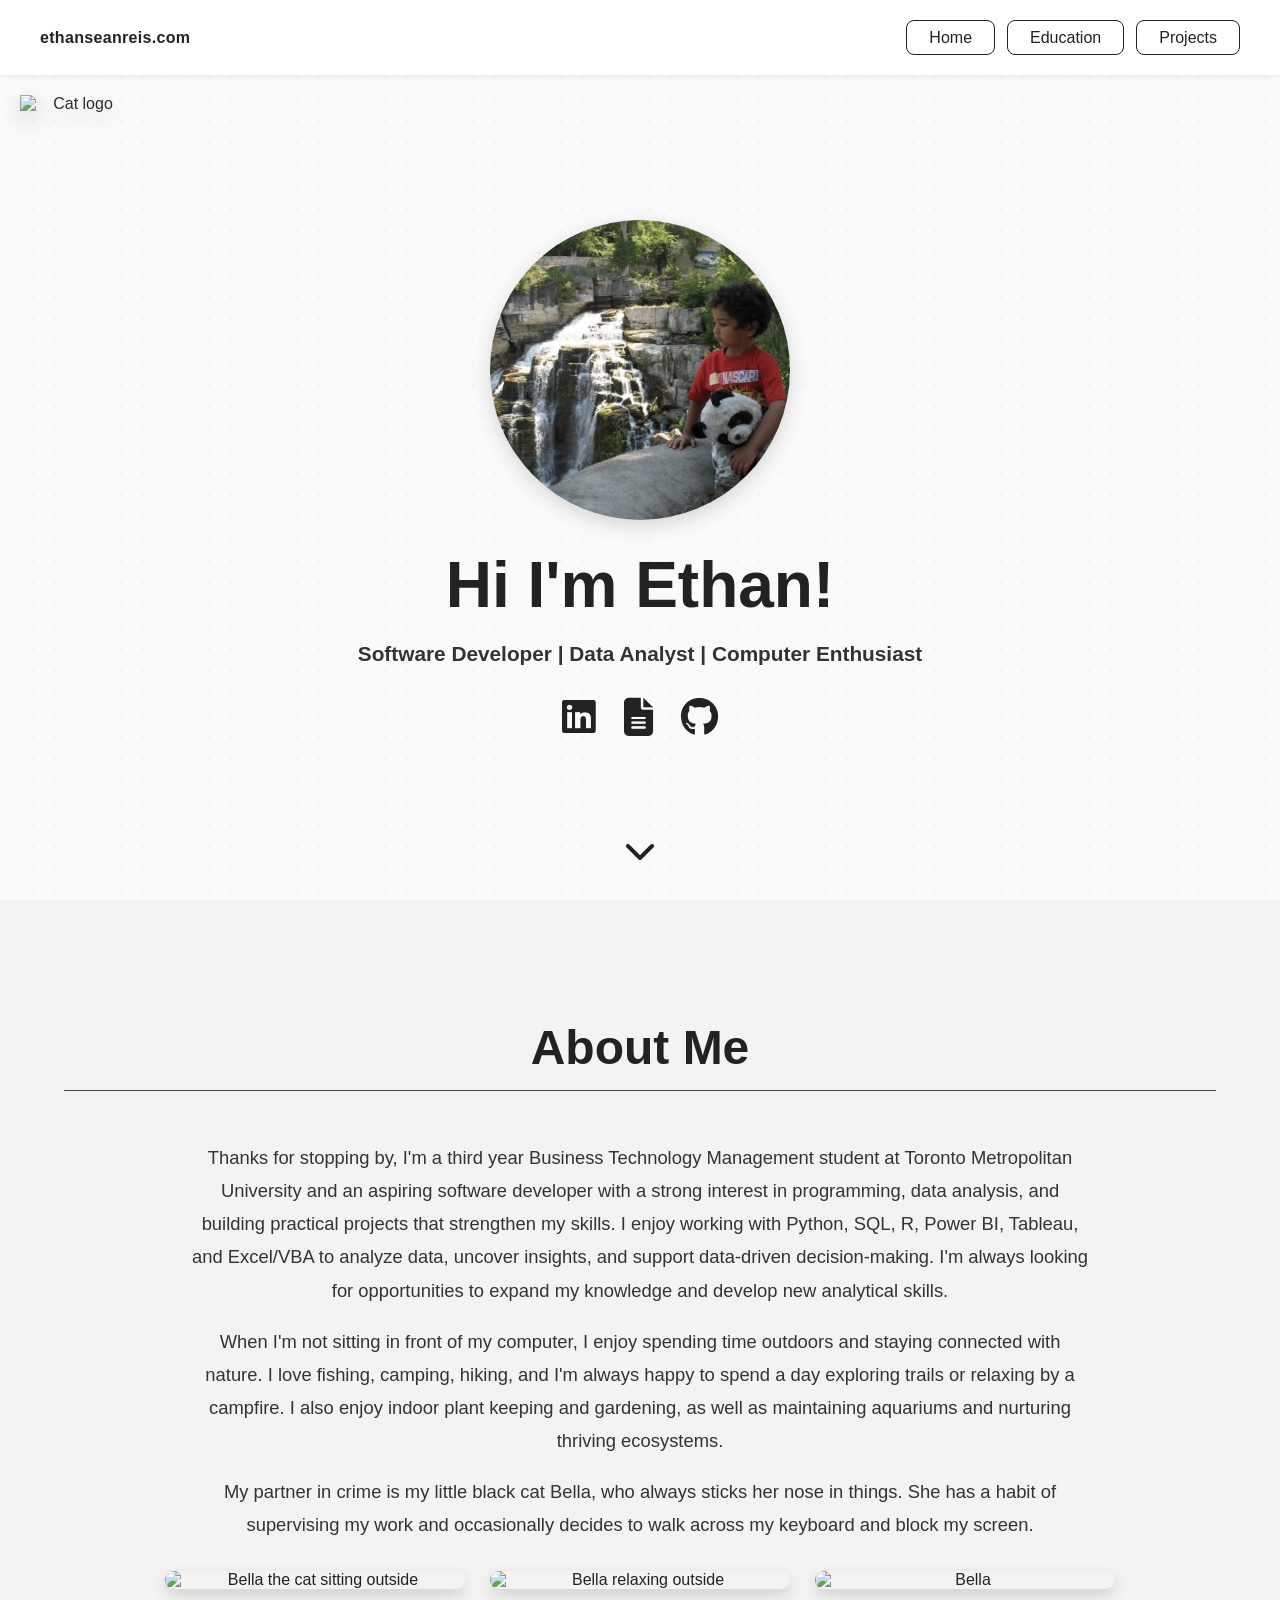
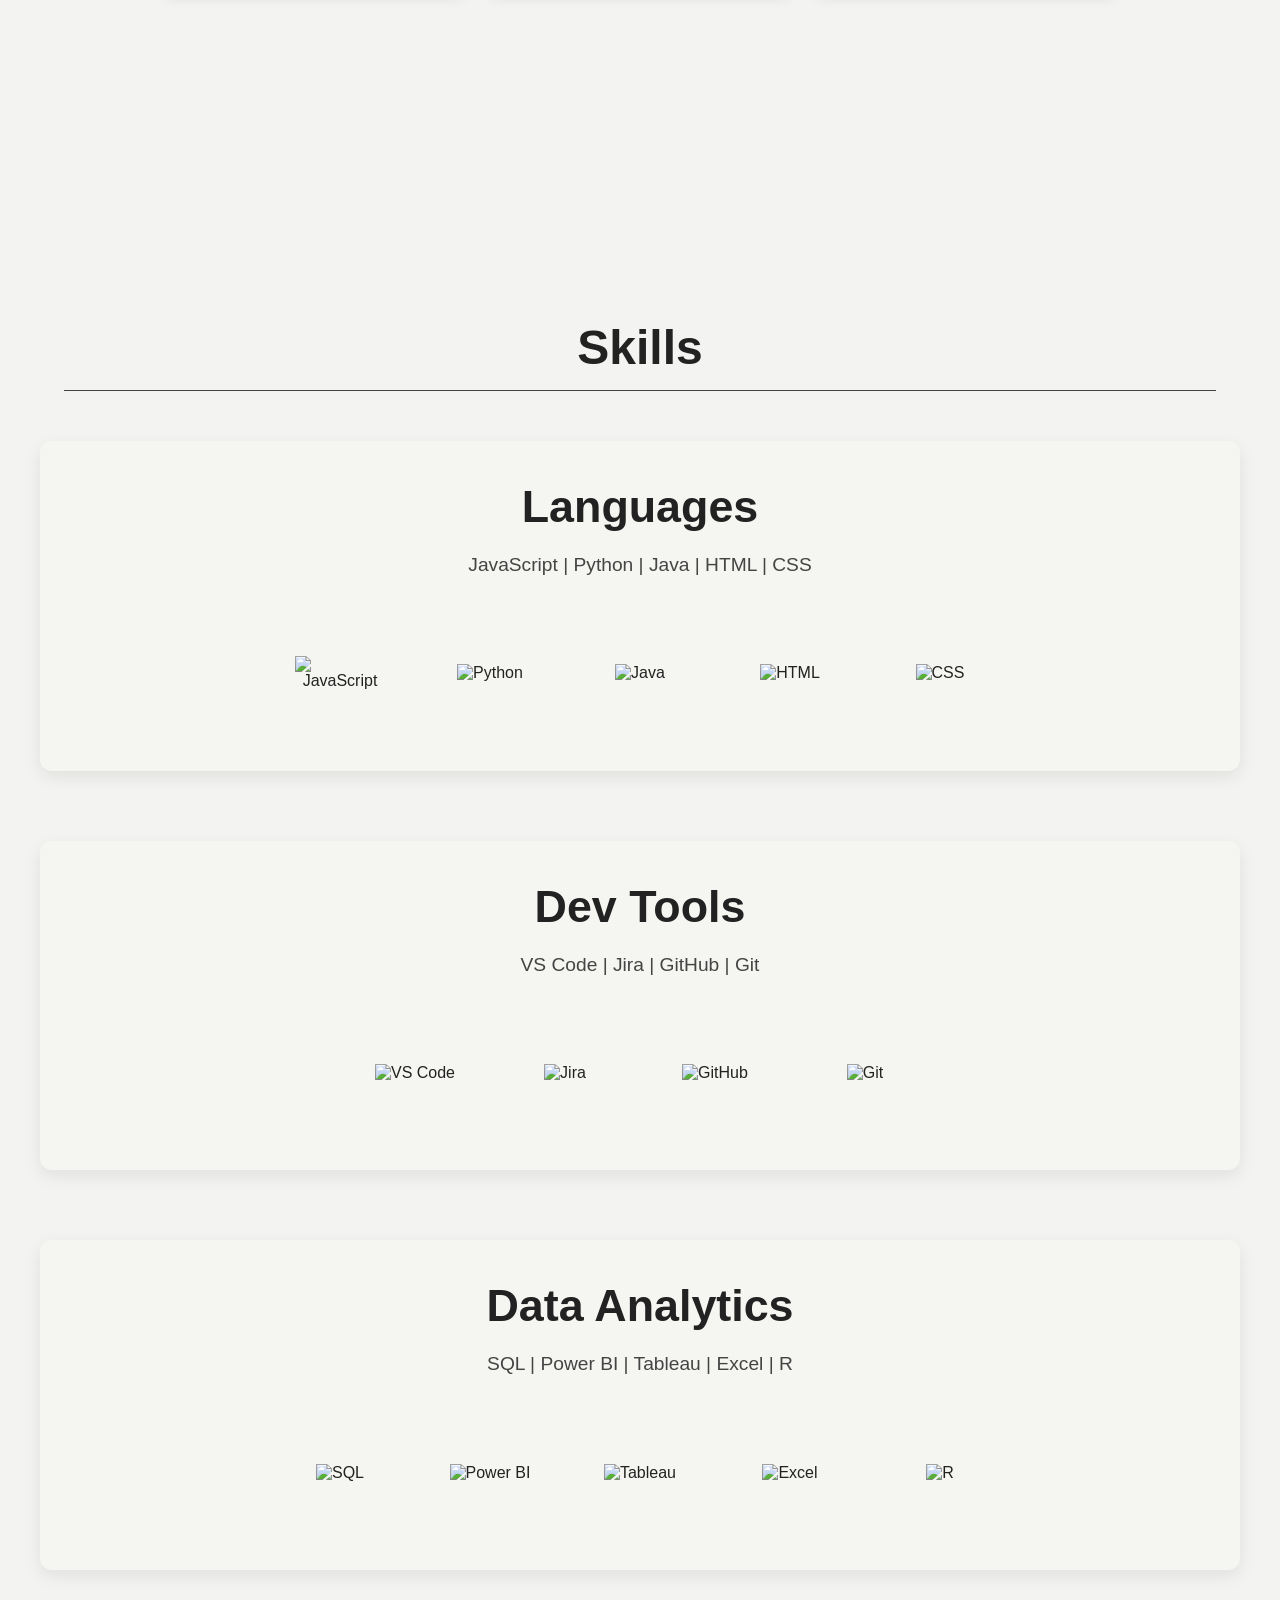
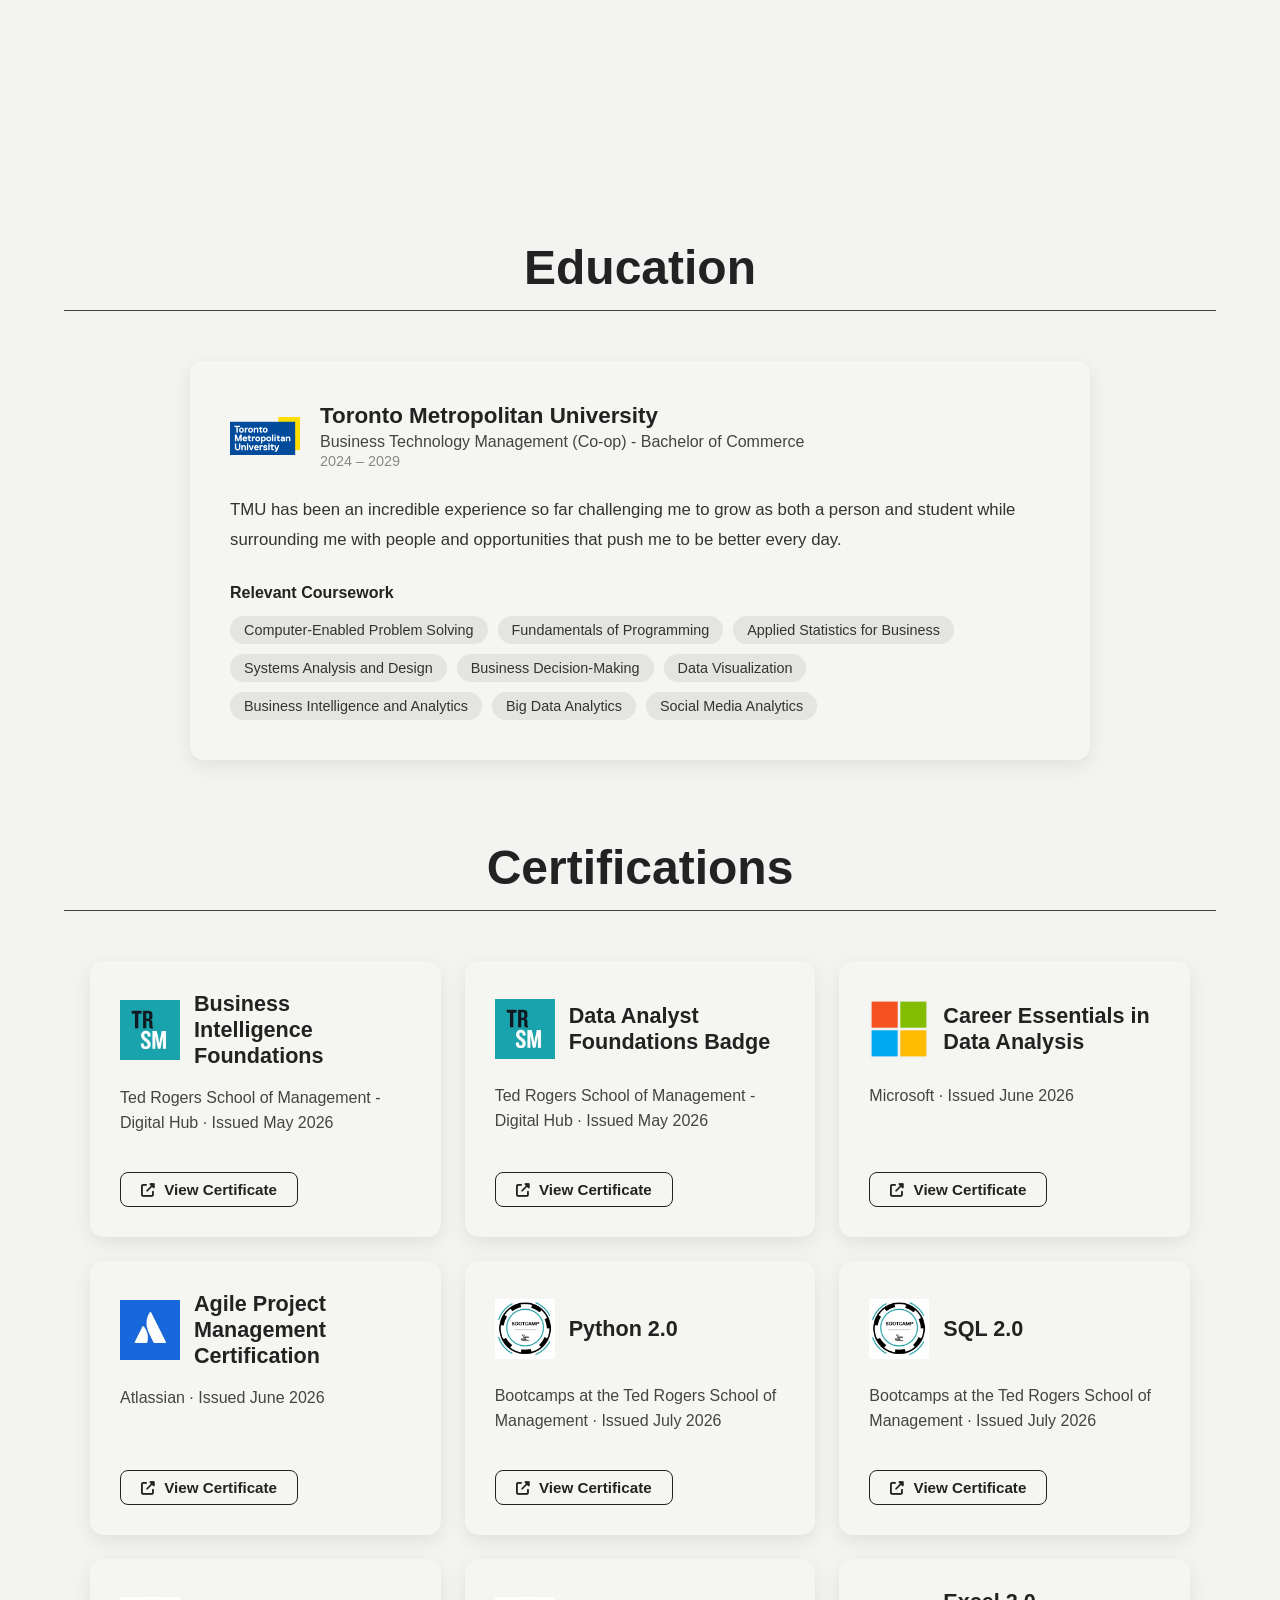
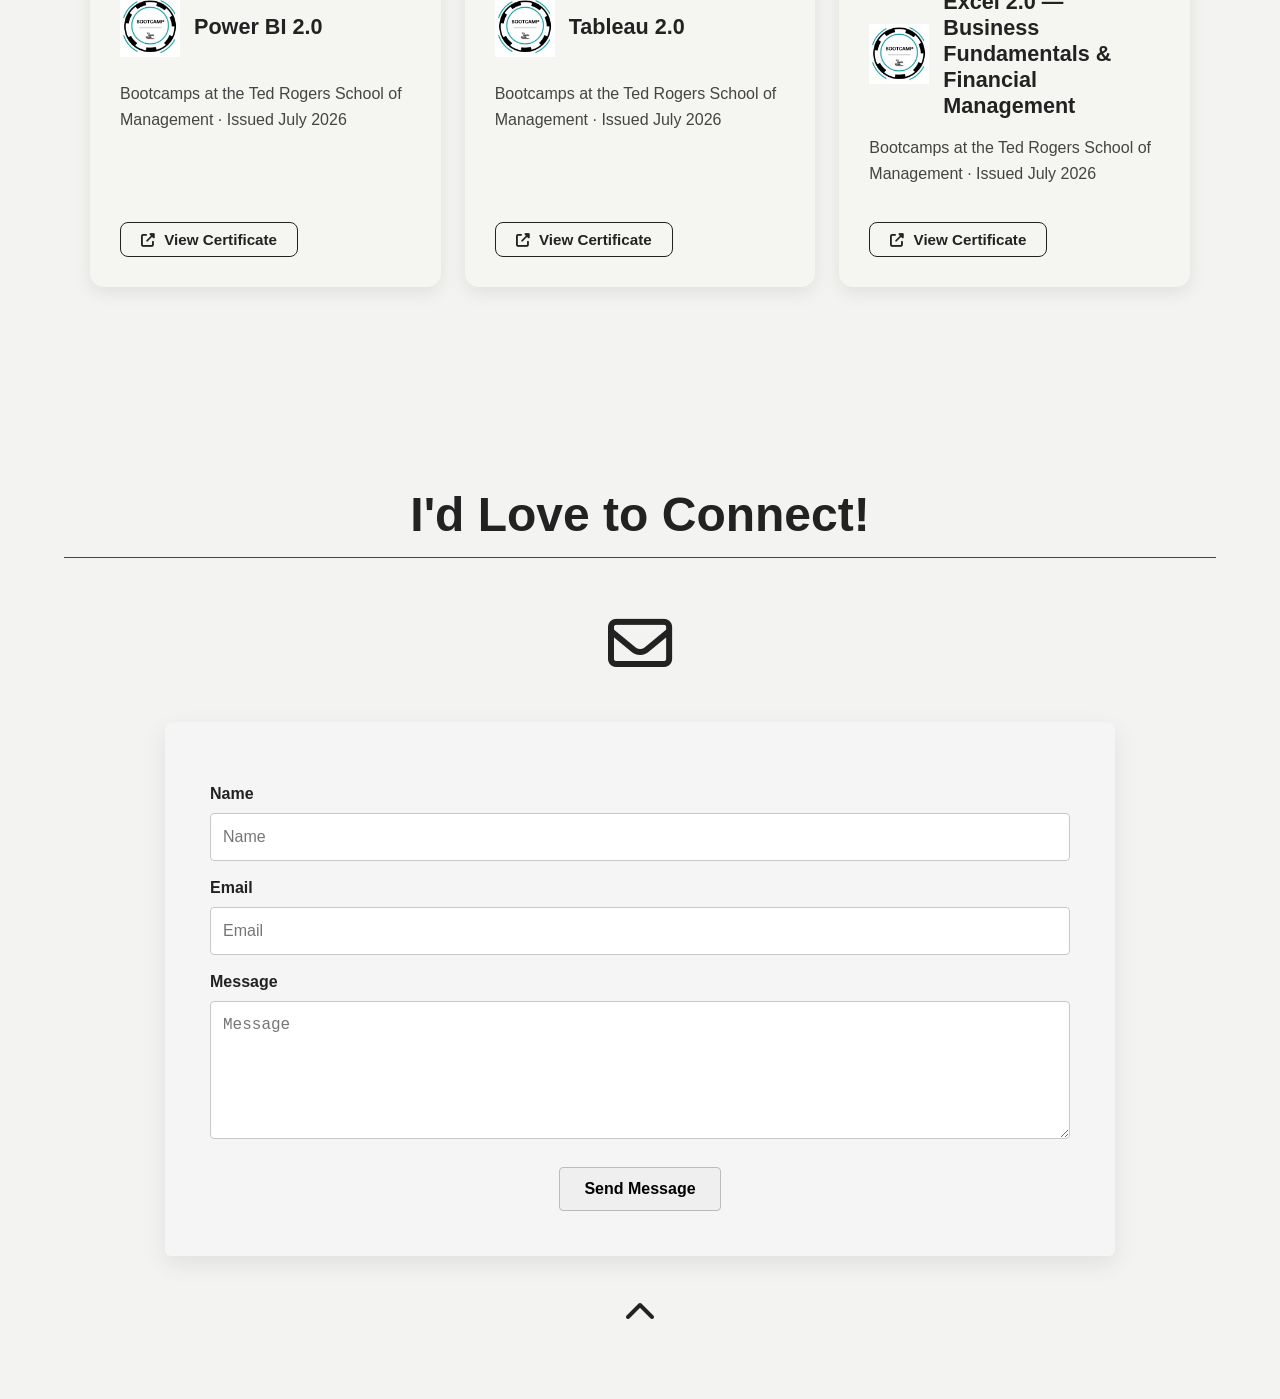
==== index.html @ f37e106a "Update index.html" ====
<!DOCTYPE html>
<html lang="en">
<head>
  <meta charset="UTF-8" />
  <meta name="viewport" content="width=device-width, initial-scale=1.0" />
  <title>Ethan Reis | Personal Website</title>
  <link rel="stylesheet" href="styles.css" />
  <link rel="stylesheet" href="https://cdnjs.cloudflare.com/ajax/libs/font-awesome/6.5.2/css/all.min.css" />
</head>
<body>
<nav class="navbar">
  <span class="nav-brand">ethanseanreis.com</span>
  <ul class="nav-links">
    <li><a href="index.html#home">Home</a></li>
    <li><a href="index.html#education">Education</a></li>
    <li><a href="projects.html">Projects</a></li>
  </ul>
</nav>

  <section id="home" class="hero">
   
    <img src="assets/cat.png" alt="Cat logo" class="cat-logo" id="cat-logo" />
    <div class="hero-content">
      <img src="assets/me.png" alt="Ethan Reis" class="profile-photo">
      <h1>Hi I'm Ethan!</h1>
      <p>Software Developer | Data Analyst | Computer Enthusiast</p>
      <div class="social-icons">
        <a href="https://www.linkedin.com/in/ethan-reis-b76470368/" target="_blank" aria-label="LinkedIn">
          <i class="fab fa-linkedin"></i>
        </a>
        <a href="assets/resume.pdf" target="_blank" aria-label="Resume">
          <i class="fas fa-file-alt"></i>
        </a>
        <a href="https://github.com/akareese?tab=repositories" target="_blank" aria-label="GitHub">
          <i class="fab fa-github"></i>
        </a>
      </div>
    </div>
    <div class="scroll-down">
      <a href="#about" aria-label="Scroll down">
        <i class="fas fa-chevron-down"></i>
      </a>
    </div>
  </section>

  <section id="about" class="section about-section">
    <h2>About Me</h2>
    <div class="section-line"></div>
    <p>
      Thanks for stopping by, I'm a third year Business Technology Management student at Toronto Metropolitan University and an aspiring software developer with a strong interest in programming, data analysis, and building practical projects that strengthen my skills. 
      I enjoy working with Python, SQL, R, Power BI, Tableau, and Excel/VBA to analyze data, uncover insights, and support data-driven decision-making. I'm always looking for opportunities to expand my knowledge and develop new analytical skills.
    </p>
    <p>
      When I'm not sitting in front of my computer, I enjoy spending time outdoors and staying connected with nature. I love fishing, camping, hiking, 
      and I'm always happy to spend a day exploring trails or relaxing by a campfire. I also enjoy indoor plant keeping and gardening, as well as maintaining aquariums and nurturing thriving ecosystems.
    </p>
    <p>
      My partner in crime is my little black cat Bella, who always sticks her nose in things. 
      She has a habit of supervising my work and occasionally decides to walk across my keyboard and block my screen. 
    </p>
    <div class="about-images">
      <img src="assets/bella1.png" alt="Bella the cat sitting outside">
      <img src="assets/bella2.jpg" alt="Bella relaxing outside">
      <img src="assets/bella3.jpg" alt="Bella">
    </div>
  </section>

  <section id="skills" class="section skills-section">
    <h2>Skills</h2>
    <div class="section-line"></div>
    <div class="skills-group">
      <h3>Languages</h3>
      <p class="skills-text">JavaScript | Python | Java | HTML | CSS</p>
      <div class="logo-row">
        <div class="logo-card floating">
          <img src="https://cdn.jsdelivr.net/gh/devicons/devicon/icons/javascript/javascript-original.svg" alt="JavaScript">
        </div>
        <div class="logo-card floating delay-1">
          <img src="https://cdn.jsdelivr.net/gh/devicons/devicon/icons/python/python-original.svg" alt="Python">
        </div>
        <div class="logo-card floating delay-2">
          <img src="https://cdn.jsdelivr.net/gh/devicons/devicon/icons/java/java-original.svg" alt="Java">
        </div>
        <div class="logo-card floating delay-3">
          <img src="https://cdn.jsdelivr.net/gh/devicons/devicon/icons/html5/html5-original.svg" alt="HTML">
        </div>
        <div class="logo-card floating delay-4">
          <img src="https://cdn.jsdelivr.net/gh/devicons/devicon/icons/css3/css3-original.svg" alt="CSS">
        </div>
      </div>
    </div>
    <div class="skills-group">
      <h3>Dev Tools</h3>
      <p class="skills-text">VS Code | Jira | GitHub | Git</p>
      <div class="logo-row">
        <div class="logo-card floating">
          <img src="https://cdn.jsdelivr.net/gh/devicons/devicon/icons/vscode/vscode-original.svg" alt="VS Code">
        </div>
        <div class="logo-card floating delay-1">
          <img src="https://cdn.jsdelivr.net/gh/devicons/devicon/icons/jira/jira-original.svg" alt="Jira">
        </div>
        <div class="logo-card floating delay-2">
          <img src="https://cdn.jsdelivr.net/gh/devicons/devicon/icons/github/github-original.svg" alt="GitHub">
        </div>
        <div class="logo-card floating delay-3">
          <img src="https://cdn.jsdelivr.net/gh/devicons/devicon/icons/git/git-original.svg" alt="Git">
        </div>
      </div>
    </div>
    <div class="skills-group">
      <h3>Data Analytics</h3>
      <p class="skills-text">SQL | Power BI | Tableau | Excel | R</p>
      <div class="logo-row">
        <div class="logo-card floating">
          <img src="https://cdn.jsdelivr.net/gh/devicons/devicon/icons/mysql/mysql-original.svg" alt="SQL">
        </div>
        <div class="logo-card floating delay-1">
          <img src="https://www.svgrepo.com/show/306593/powerbi.svg" alt="Power BI">
        </div>
        <div class="logo-card floating delay-2">
          <img src="https://cdn.worldvectorlogo.com/logos/tableau-software.svg" alt="Tableau">
        </div>
        <div class="logo-card floating delay-3">
          <img src="https://cdn-icons-png.flaticon.com/512/732/732220.png" alt="Excel">
        </div>
        <div class="logo-card floating delay-4">
          <img src="https://cdn.jsdelivr.net/gh/devicons/devicon/icons/r/r-original.svg" alt="R">
        </div>
      </div>
    </div>
  </section>

  <section id="education" class="section education-section">
    <h2>Education</h2>
    <div class="section-line"></div>
    <div class="education-card">
      <div class="education-header">
        <img src="assets/tmu.png" alt="TMU Logo" class="edu-logo">
        <div class="education-info">
          <h3>Toronto Metropolitan University</h3>
          <p class="edu-degree">Business Technology Management (Co-op) - Bachelor of Commerce </p>
          <p class="edu-date">2024 – 2029</p>
        </div>
      </div>
      <p class="edu-blurb">
        TMU has been an incredible experience so far challenging me to grow as both a person and student while surrounding me with people and opportunities that push me to be better every day.
      </p>
      <div class="edu-coursework">
        <h4>Relevant Coursework</h4>
        <div class="course-tags">
  <span class="course-tag">Computer-Enabled Problem Solving</span>
  <span class="course-tag">Fundamentals of Programming</span>
  <span class="course-tag">Applied Statistics for Business</span>
  <span class="course-tag">Systems Analysis and Design</span>
  <span class="course-tag">Business Decision-Making</span>
  <span class="course-tag">Data Visualization</span>
  <span class="course-tag">Business Intelligence and Analytics</span>
  <span class="course-tag">Big Data Analytics</span>
  <span class="course-tag">Social Media Analytics</span>
      </div>
      </div>
    </div>

    <h2 class="cert-heading">Certifications</h2>
    <div class="section-line"></div>
    

     <div class="projects-grid certs-grid">

  <div class="project-card cert-card">
    <div class="project-header">
      <img src="assets/badge.jpeg" class="project-icon" alt="TRSM Badge">
      <h3>Business Intelligence Foundations</h3>
    </div>
    <p>Ted Rogers School of Management - Digital Hub · Issued May 2026</p>
    <div class="card-buttons">
      <a href="https://courses.torontomu.ca/d2l/awards/assertions/224630/view" target="_blank" class="demo-btn">
        <i class="fas fa-external-link-alt"></i> View Certificate
      </a>
    </div>
  </div>

  <div class="project-card cert-card">
    <div class="project-header">
      <img src="assets/badge.jpeg" class="project-icon" alt="TRSM Badge">
      <h3>Data Analyst Foundations Badge</h3>
    </div>
    <p>Ted Rogers School of Management - Digital Hub · Issued May 2026</p>
    <div class="card-buttons">
      <a href="https://courses.torontomu.ca/d2l/awards/assertions/224631/view" target="_blank" class="demo-btn">
        <i class="fas fa-external-link-alt"></i> View Certificate
      </a>
    </div>
  </div>

  <div class="project-card cert-card">
    <div class="project-header">
      <img src="assets/microsoft.png" class="project-icon" alt="Microsoft Badge">
      <h3>Career Essentials in Data Analysis</h3>
    </div>
    <p>Microsoft · Issued June 2026</p>
    <div class="card-buttons">
      <a href="https://www.linkedin.com/learning/certificates/ed86fa8a21d79539cb4f22efe89c0aa3cbb7429b1db4a03f485cd9685f0a673c?trk=share_certificate" target="_blank" class="demo-btn">
        <i class="fas fa-external-link-alt"></i> View Certificate
      </a>
    </div>
  </div>

    <div class="project-card cert-card">
    <div class="project-header">
      <img src="assets/atlassian.jpeg" class="project-icon" alt="Atlassian Badge">
      <h3>Agile Project Management Certification</h3>
    </div>
    <p>Atlassian · Issued June 2026</p>
    <div class="card-buttons">
      <a href="https://www.linkedin.com/learning/certificates/4009dad9c85694640ad991aff06feec73a3c7b45180ffafd8f99027abd48d213?trk=share_certificate" class="demo-btn">
        <i class="fas fa-external-link-alt"></i> View Certificate
      </a>
    </div>
  </div>
       
  <div class="project-card cert-card">
    <div class="project-header">
      <img src="assets/bootcamp.jpeg" class="project-icon" alt="Bootcamp Badge">
      <h3>Python 2.0</h3>
    </div>
    <p>Bootcamps at the Ted Rogers School of Management · Issued July 2026</p>
    <div class="card-buttons">
      <a href="#" class="demo-btn">
        <i class="fas fa-external-link-alt"></i> View Certificate
      </a>
    </div>
  </div>

  <div class="project-card cert-card">
    <div class="project-header">
      <img src="assets/bootcamp.jpeg" class="project-icon" alt="Bootcamp Badge">
      <h3>SQL 2.0</h3>
    </div>
    <p>Bootcamps at the Ted Rogers School of Management · Issued July 2026</p>
    <div class="card-buttons">
      <a href="https://trsmcredentials.torontomu.ca/f3985f21-b188-4646-9c80-aa68796f3430#acc.azYZg0K8" class="demo-btn">
        <i class="fas fa-external-link-alt"></i> View Certificate
      </a>
    </div>
  </div>

  <div class="project-card cert-card">
    <div class="project-header">
      <img src="assets/bootcamp.jpeg" class="project-icon" alt="Bootcamp Badge">
      <h3>Power BI 2.0</h3>
    </div>
    <p>Bootcamps at the Ted Rogers School of Management · Issued July 2026</p>
    <div class="card-buttons">
      <a href="https://trsmcredentials.torontomu.ca/3f1ce611-7785-4a11-bb1a-808337c78a88#acc.SWxzMf7L" class="demo-btn">
        <i class="fas fa-external-link-alt"></i> View Certificate
      </a>
    </div>
  </div>

  <div class="project-card cert-card">
    <div class="project-header">
      <img src="assets/bootcamp.jpeg" class="project-icon" alt="Bootcamp Badge">
      <h3>Tableau 2.0</h3>
    </div>
    <p>Bootcamps at the Ted Rogers School of Management · Issued July 2026</p>
    <div class="card-buttons">
      <a href="https://trsmcredentials.torontomu.ca/3cd46805-f7eb-4dc9-bd40-62c6b192bd56" class="demo-btn">
        <i class="fas fa-external-link-alt"></i> View Certificate
      </a>
    </div>
  </div>

  <div class="project-card cert-card">
    <div class="project-header">
      <img src="assets/bootcamp.jpeg" class="project-icon" alt="Bootcamp Badge">
      <h3>Excel 2.0 — Business Fundamentals & Financial Management</h3>
    </div>
    <p>Bootcamps at the Ted Rogers School of Management · Issued July 2026</p>
    <div class="card-buttons">
      <a href="https://trsmcredentials.torontomu.ca/e2e11936-9447-44ac-9aa2-a2ab1e5eb038#acc.XISApjk0" class="demo-btn">
        <i class="fas fa-external-link-alt"></i> View Certificate
      </a>
    </div>
  </div>

</div>
</section>
  
  <section id="contact" class="section contact-section">
    <h2>I'd Love to Connect!</h2>
    <div class="section-line"></div>
    <div class="contact-icon">
      <i class="far fa-envelope"></i>
    </div>
    <div class="contact-card">
      <form id="contact-form">
        <label for="name">Name</label>
        <input type="text" id="name" name="name" placeholder="Name" required />
        <label for="email">Email</label>
        <input type="email" id="email" name="email" placeholder="Email" required />
        <label for="message">Message</label>
        <textarea id="message" name="message" rows="6" placeholder="Message" required></textarea>
        <button type="submit">Send Message</button>
      </form>
    </div>
    <div class="scroll-up">
      <a href="#home" aria-label="Back to top">
        <i class="fas fa-chevron-up"></i>
      </a>
    </div>
  </section>

  <script src="https://cdn.jsdelivr.net/npm/@emailjs/browser@4/dist/email.min.js"></script>
  <script src="main.js"></script>
</body>
</html>
---- styles.css ----
* {
  margin: 0;
  padding: 0;
  box-sizing: border-box;
}

html {
  scroll-behavior: smooth;
}

body {
  font-family: Arial, sans-serif;
  color: #222;
  background-color: #f3f3f1;
}

.navbar {
  position: fixed;
  top: 0;
  width: 100%;
  height: 75px;
  background-color: #ffffff;
  display: flex;
  justify-content: flex-end;
  align-items: center;
  padding: 0 40px;
  z-index: 1000;
  box-shadow: 0 1px 6px rgba(0, 0, 0, 0.08);
}

.nav-links {
  list-style: none;
  display: flex;
  flex-direction: row;
  gap: 12px;
  margin: 0;
  padding: 0;
}

.nav-links li {
  margin: 0;
  padding: 0;
}

.nav-links a {
  padding: 8px 22px;
  border: 1.5px solid #222;
  border-radius: 8px;
  color: #222;
  text-decoration: none;
  transition: background 0.15s, color 0.15s;
}

.nav-links a:hover {
  background: #222;
  color: #fff;
}

.hero {
  min-height: 100vh;
  display: flex;
  justify-content: center;
  align-items: center;
  text-align: center;
  padding: 100px 20px 40px;
  position: relative;
  overflow: hidden;
  background-color: #fafafa;
  background-image:
    radial-gradient(rgba(0,0,0,0.035) 1px, transparent 1px),
    radial-gradient(rgba(0,0,0,0.025) 1px, transparent 1px);
  background-size: 22px 22px, 22px 22px;
  background-position: 0 0, 11px 11px;
}

.cat-logo {
  position: absolute;
  top: 95px;
  left: 20px;
  width: 110px;
  height: auto;
  z-index: 5;
  opacity: 0.95;
  animation: cat-float 3s ease-in-out infinite;
  filter: drop-shadow(0 8px 12px rgba(0, 0, 0, 0.25));
  cursor: pointer;
  transition: transform 0.15s ease;
}

.cat-logo:hover {
  filter: drop-shadow(0 12px 16px rgba(0, 0, 0, 0.35));
}

.cat-logo:active {
  transform: scale(0.95);
}

@keyframes cat-float {
  0%, 100% { transform: translateY(0); }
  50% { transform: translateY(-12px); }
}

.hero-content h1 {
  font-size: 4rem;
  margin-bottom: 20px;
  color: #222;
}

.hero-content p {
  font-size: 1.3rem;
  font-weight: 600;
  margin-bottom: 30px;
  color: #333;
}

.social-icons {
  display: flex;
  justify-content: center;
  gap: 28px;
}

.social-icons a {
  color: #222;
  font-size: 2.4rem;
  transition: transform 0.25s ease, color 0.25s ease;
}

.social-icons a:hover {
  transform: scale(1.12);
  color: #555;
}

.scroll-down {
  position: absolute;
  bottom: 30px;
  left: 50%;
  transform: translateX(-50%);
}

.scroll-down a {
  color: #222;
  font-size: 2rem;
  animation: bounce 1.5s infinite;
  display: inline-block;
}

@keyframes bounce {
  0%, 100% { transform: translateY(0); }
  50% { transform: translateY(8px); }
}

.scroll-up {
  margin-top: 40px;
  text-align: center;
}

.scroll-up a {
  color: #222;
  font-size: 2rem;
  animation: bounce-up 1.5s infinite;
  display: inline-block;
}

@keyframes bounce-up {
  0%, 100% { transform: translateY(0); }
  50% { transform: translateY(-8px); }
}

.section {
  min-height: 100vh;
  padding: 120px 40px 60px;
  background: transparent;
  text-align: center;
}

.section h2 {
  font-size: 3rem;
  margin-bottom: 15px;
}

.section-line {
  width: 96%;
  max-width: 1700px;
  height: 1px;
  background-color: #444;
  margin: 0 auto 50px;
}

.about-section p {
  max-width: 900px;
  margin: 0 auto 18px;
  font-size: 1.15rem;
  line-height: 1.8;
  color: #333;
}

.skills-section {
  padding-bottom: 80px;
}

.skills-group {
  max-width: 1200px;
  margin: 0 auto 70px;
  padding: 40px 30px;
  background: #f5f5f2;
  border-radius: 12px;
  box-shadow: 0 6px 18px rgba(0,0,0,0.08);
}

.skills-group h3 {
  font-size: 2.8rem;
  color: #222;
  margin-bottom: 18px;
}

.skills-text {
  font-size: 1.2rem;
  color: #444;
  margin-bottom: 35px;
  line-height: 1.6;
}

.logo-row {
  display: flex;
  justify-content: center;
  align-items: center;
  flex-wrap: wrap;
  gap: 35px;
}

.logo-card {
  width: 115px;
  height: 115px;
  display: flex;
  align-items: center;
  justify-content: center;
}

.logo-card img {
  max-width: 90px;
  max-height: 90px;
  object-fit: contain;
  display: block;
}

.floating {
  animation: float 3.2s ease-in-out infinite;
}

.delay-1 { animation-delay: 0.3s; }
.delay-2 { animation-delay: 0.6s; }
.delay-3 { animation-delay: 0.9s; }
.delay-4 { animation-delay: 1.2s; }

@keyframes float {
  0%, 100% { transform: translateY(0px); }
  50% { transform: translateY(-10px); }
}

.contact-icon {
  font-size: 4rem;
  margin-bottom: 40px;
  color: #222;
}

.contact-card {
  background-color: #f5f5f5;
  max-width: 950px;
  margin: 0 auto;
  padding: 45px;
  border-radius: 6px;
  box-shadow: 0 8px 25px rgba(0, 0, 0, 0.08);
  text-align: left;
}

.contact-card form {
  display: flex;
  flex-direction: column;
}

.contact-card label {
  font-weight: 700;
  margin-bottom: 10px;
  margin-top: 18px;
  color: #222;
}

.contact-card input,
.contact-card textarea {
  width: 100%;
  padding: 14px 12px;
  border: 1px solid #c8c8c8;
  border-radius: 4px;
  font-size: 1rem;
  background-color: #fff;
  outline: none;
}

.contact-card textarea {
  resize: vertical;
}

.contact-card button {
  margin: 28px auto 0;
  padding: 12px 24px;
  border: 1px solid #bbb;
  background-color: #efefef;
  border-radius: 4px;
  font-size: 1rem;
  font-weight: 700;
  cursor: pointer;
  transition: 0.25s ease;
}

.contact-card button:hover {
  background-color: #ddd;
}

.projects-page {
  min-height: 100vh;
  padding: 130px 40px 60px;
  background: transparent;
  text-align: center;
}

.projects-page h1 {
  font-size: 3rem;
  margin-bottom: 15px;
}

.projects-grid {
  max-width: 1600px;
  margin: 0 auto;
  display: grid;
  grid-template-columns: repeat(4, 1fr);
  gap: 25px;
}

.project-card {
  background: #f5f5f2;
  padding: 30px;
  border-radius: 14px;
  box-shadow: 0 6px 18px rgba(0,0,0,0.08);
  transition: transform 0.2s ease, box-shadow 0.2s ease;
  display: flex;
  flex-direction: column;
}

.project-card h3 {
  margin-bottom: 14px;
  font-size: 1.35rem;
}

.project-card p {
  color: #444;
  line-height: 1.6;
}

.project-header {
  display: flex;
  align-items: center;
  gap: 14px;
  margin-bottom: 16px;
  min-height: 76px;
}

.project-header h3 {
  margin-bottom: 0;
}

.project-icon {
  width: 60px;
  height: 60px;
  object-fit: contain;
  transition: transform 0.2s ease;
}

.project-icon:hover {
  transform: scale(1.08);
}

.about-images {
  display: flex;
  justify-content: center;
  gap: 25px;
  margin-top: 30px;
  flex-wrap: wrap;
}

.about-images img {
  width: 300px;
  height: auto;
  border-radius: 12px;
  box-shadow: 0 6px 15px rgba(0,0,0,0.15);
}

.demo-btn {
  display: inline-block;
  margin-top: 18px;
  padding: 8px 20px;
  border: 1.5px solid #222;
  border-radius: 8px;
  color: #222;
  text-decoration: none;
  font-size: 0.95rem;
  font-weight: 600;
  transition: background 0.15s, color 0.15s;
}

.demo-btn:hover {
  background: #222;
  color: #fff;
}

.demo-btn i {
  font-size: 0.85rem;
  margin-right: 5px;
}

.cert-heading {
  font-size: 3rem;
  margin-top: 80px;
  margin-bottom: 15px;
  text-align: center;
}

.cert-icon {
  font-size: 2.8rem;
  color: #888;
}

.cert-card {
  text-align: left;
}

.profile-photo {
  width: 300px;
  height: 300px;
  border-radius: 50%;
  object-fit: cover;
  margin-bottom: 24px;
  box-shadow: 0 6px 20px rgba(0, 0, 0, 0.15);
}

.card-buttons {
  display: flex;
  gap: 10px;
  margin-top: auto;
  padding-top: 18px;
  flex-wrap: wrap;
}

.education-section {
  padding-bottom: 80px;
}

.education-card {
  max-width: 900px;
  margin: 0 auto;
  background: #f5f5f2;
  border-radius: 14px;
  padding: 40px;
  box-shadow: 0 6px 18px rgba(0,0,0,0.08);
  text-align: left;
}

.education-header {
  display: flex;
  align-items: center;
  gap: 20px;
  margin-bottom: 24px;
}

.edu-logo {
  width: 70px;
  height: 70px;
  object-fit: contain;
}

.education-info h3 {
  font-size: 1.4rem;
  margin-bottom: 4px;
}

.edu-degree {
  font-size: 1rem;
  color: #444;
  margin-bottom: 2px;
}

.edu-date {
  font-size: 0.9rem;
  color: #888;
}

.edu-blurb {
  font-size: 1.05rem;
  line-height: 1.8;
  color: #333;
  margin-bottom: 28px;
}

.edu-coursework h4 {
  font-size: 1rem;
  font-weight: 700;
  margin-bottom: 14px;
  color: #222;
}

.course-tags {
  display: flex;
  flex-wrap: wrap;
  gap: 10px;
}

.course-tag {
  background: #e4e4e0;
  color: #333;
  padding: 6px 14px;
  border-radius: 20px;
  font-size: 0.9rem;
  font-weight: 500;
}

#home, #about, #skills, #education, #contact {
  scroll-margin-top: 75px;
}

@media (max-width: 1100px) {
  .projects-grid {
    grid-template-columns: repeat(2, 1fr);
  }
}

@media (max-width: 900px) {
  .cat-logo {
    width: 80px;
    top: 88px;
    left: 12px;
  }

  .skills-group h3 {
    font-size: 2.1rem;
  }

  .logo-card {
    width: 90px;
    height: 90px;
  }

  .logo-card img {
    max-width: 70px;
    max-height: 70px;
  }
}

@media (max-width: 768px) {
  .navbar {
    padding: 0 20px;
  }

  .nav-links {
    gap: 18px;
  }

  .hero-content h1 {
    font-size: 2.8rem;
  }

  .hero-content p {
    font-size: 1rem;
  }

  .section h2,
  .projects-page h1 {
    font-size: 2.2rem;
  }

  .contact-card {
    padding: 25px;
  }

  .skills-group {
    padding: 30px 20px;
  }

  .skills-text {
    font-size: 1rem;
  }
}

@media (max-width: 600px) {
  .projects-grid {
    grid-template-columns: 1fr;
  }
}

.nav-brand {
  margin-right: auto;
  font-size: 1rem;
  font-weight: 700;
  color: #222;
  text-decoration: none;
  letter-spacing: 0.02em;
}

.nav-brand:hover {
  color: #555;
}

.certs-grid {
  display: grid;
  grid-template-columns: repeat(3, 1fr);
  gap: 1.5rem;
  max-width: 1100px;
  margin: 0 auto;
  width: 100%;
}

@media (max-width: 900px) {
  .certs-grid {
    grid-template-columns: repeat(2, 1fr);
  }
}

@media (max-width: 600px) {
  .certs-grid {
    grid-template-columns: 1fr;
  }
}
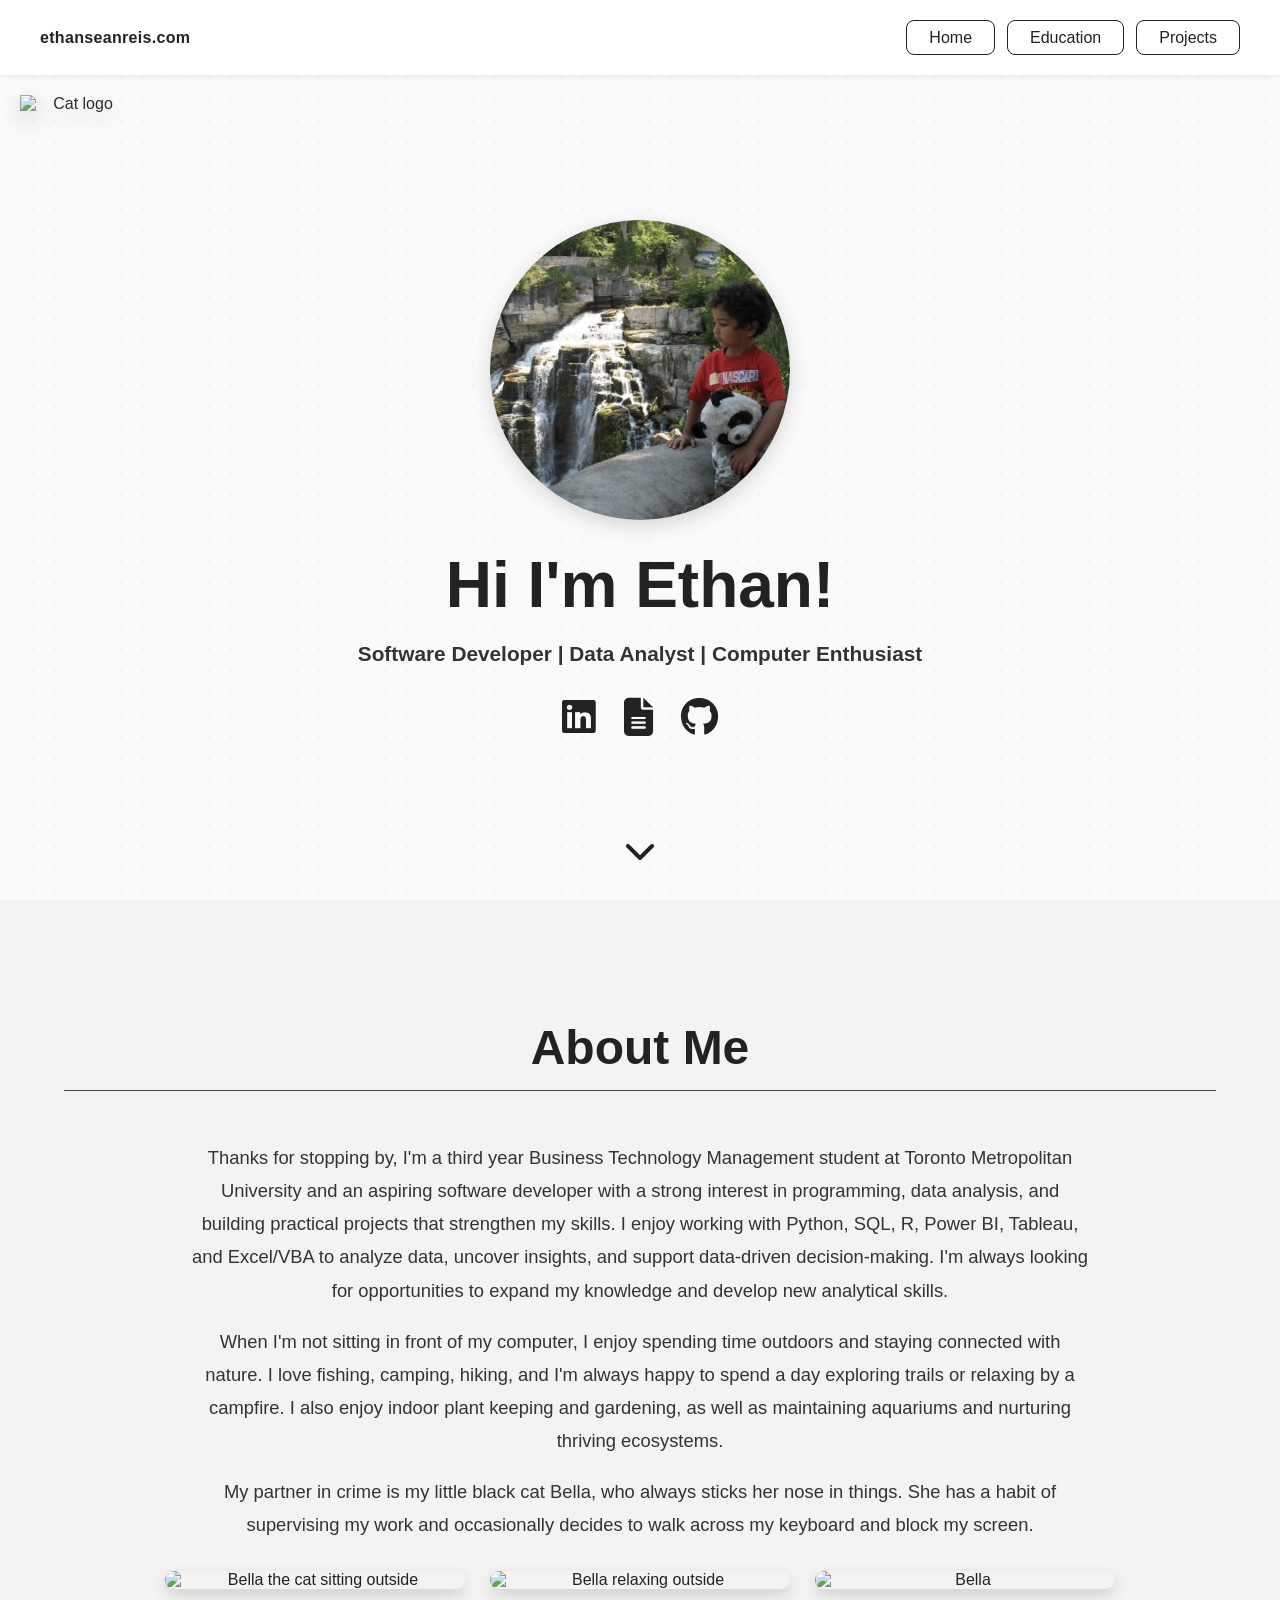
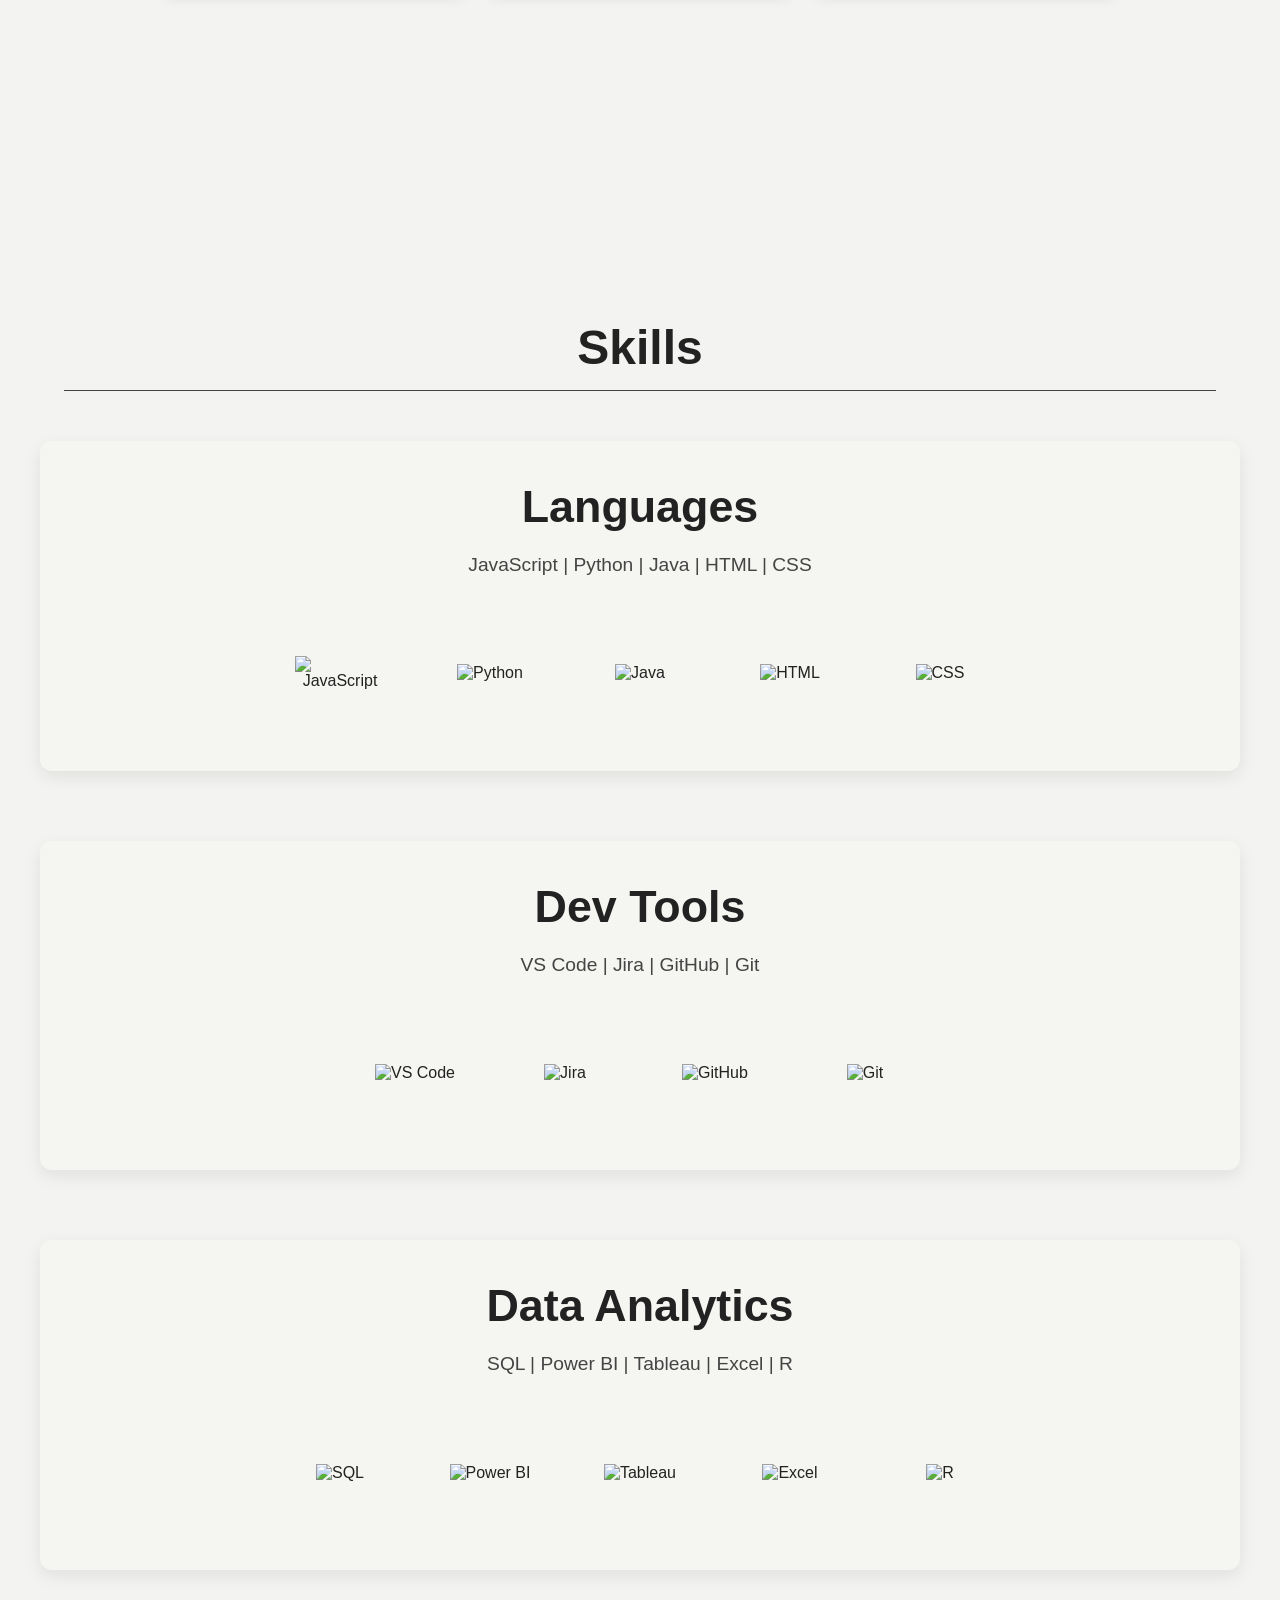
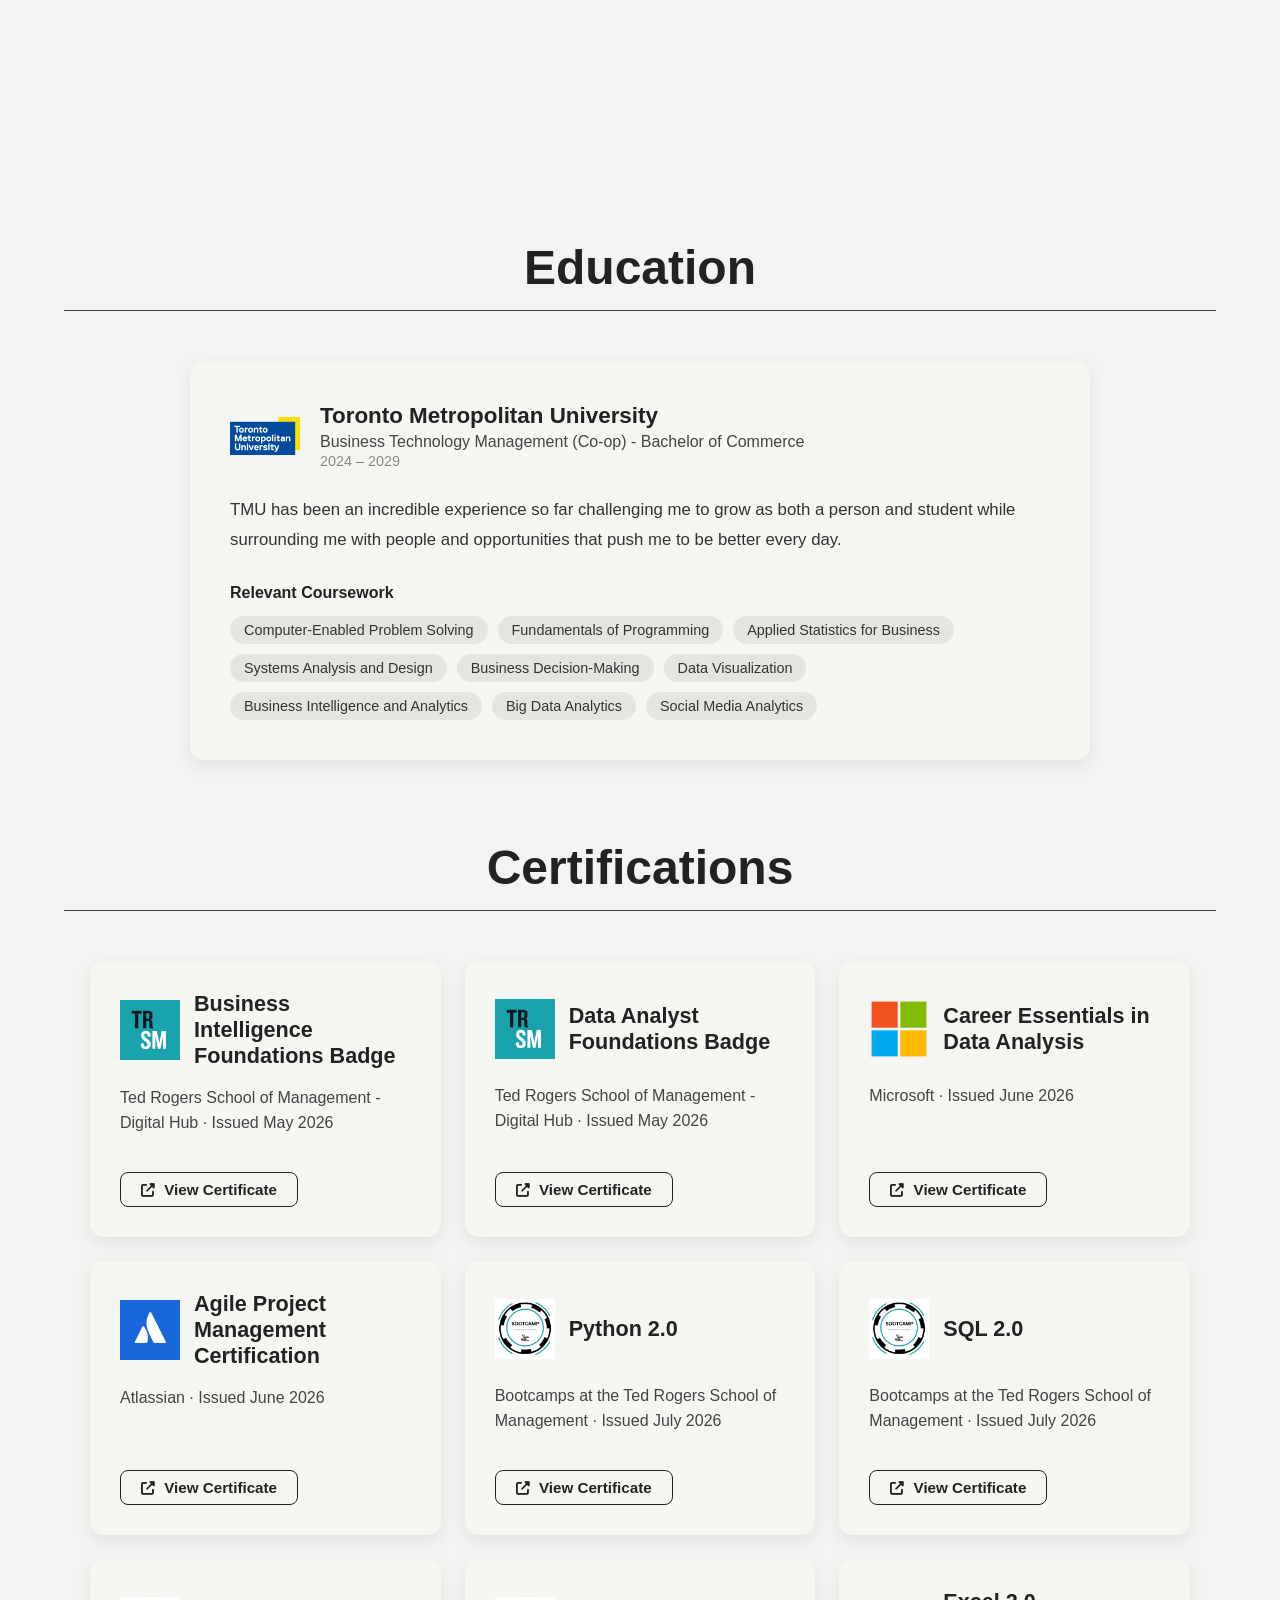
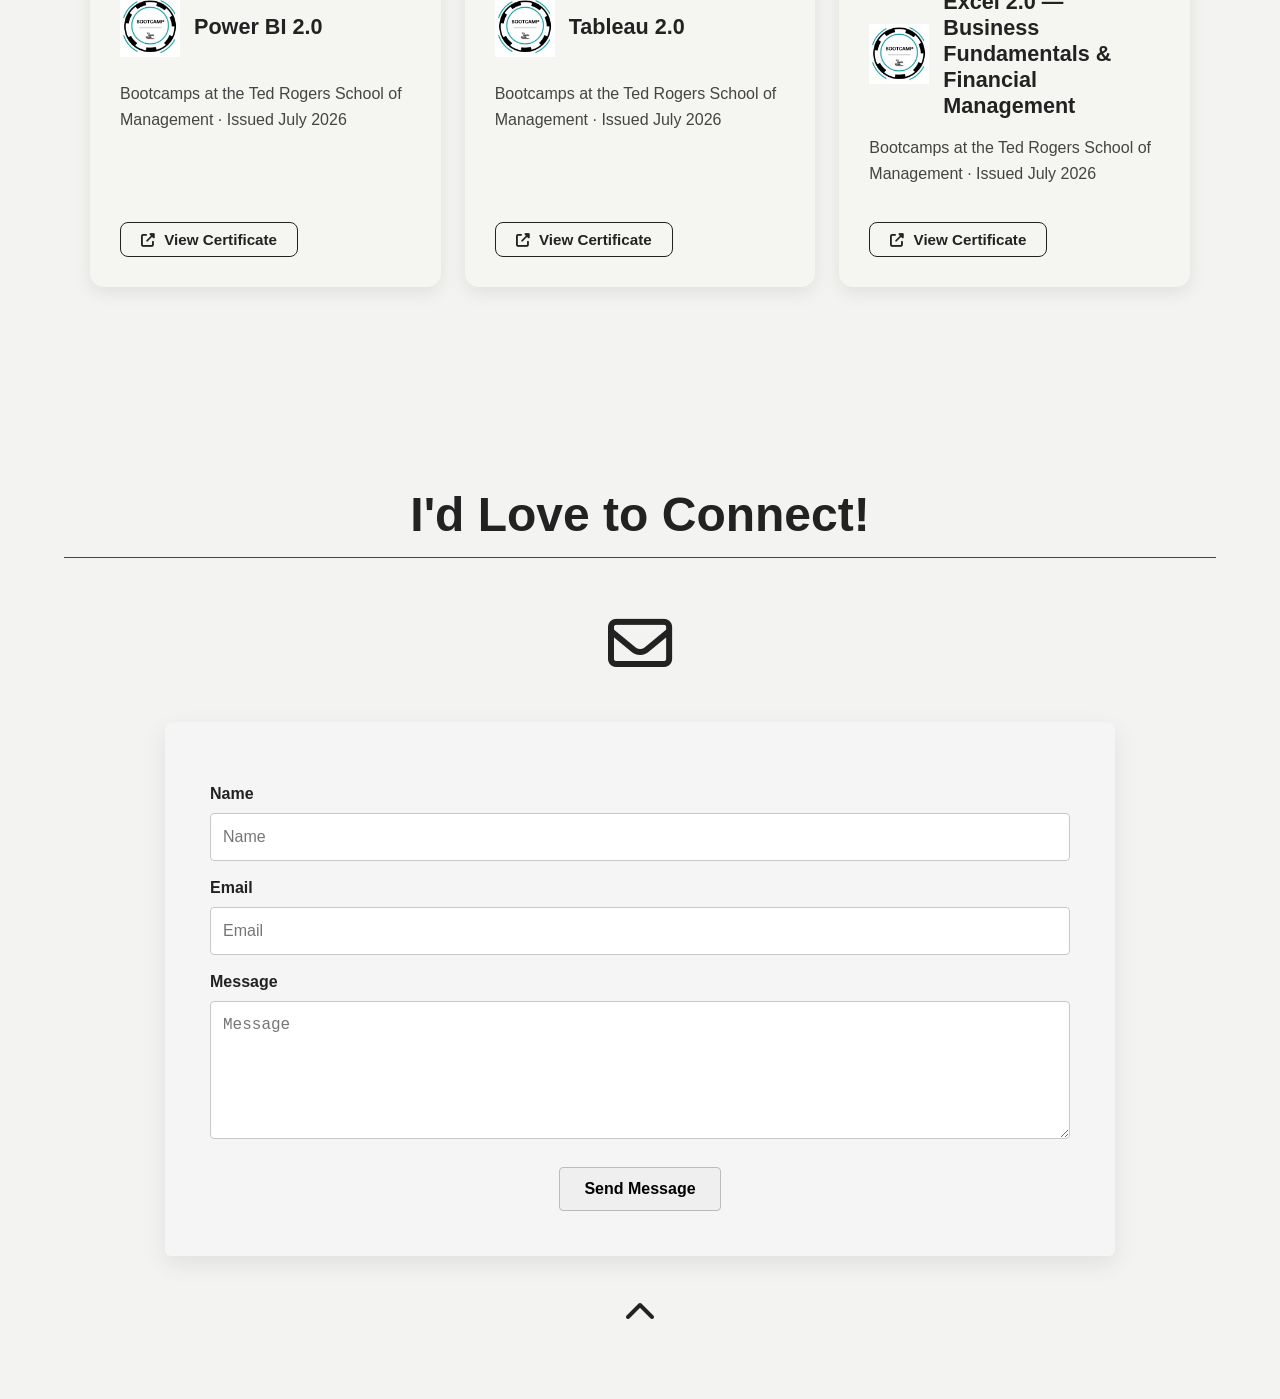
==== commit 9ec637ea: "Update index.html" ====
--- a/index.html
+++ b/index.html
@@ -1,6 +1,7 @@
 <!DOCTYPE html>
 <html lang="en">
 <head>
+<link rel="icon" href="/webicon.png?v=4">
   <meta charset="UTF-8" />
   <meta name="viewport" content="width=device-width, initial-scale=1.0" />
   <title>Ethan Reis | Personal Website</title>
@@ -170,7 +171,7 @@
   <div class="project-card cert-card">
     <div class="project-header">
       <img src="assets/badge.jpeg" class="project-icon" alt="TRSM Badge">
-      <h3>Business Intelligence Foundations</h3>
+      <h3>Business Intelligence Foundations Badge</h3>
     </div>
     <p>Ted Rogers School of Management - Digital Hub · Issued May 2026</p>
     <div class="card-buttons">
